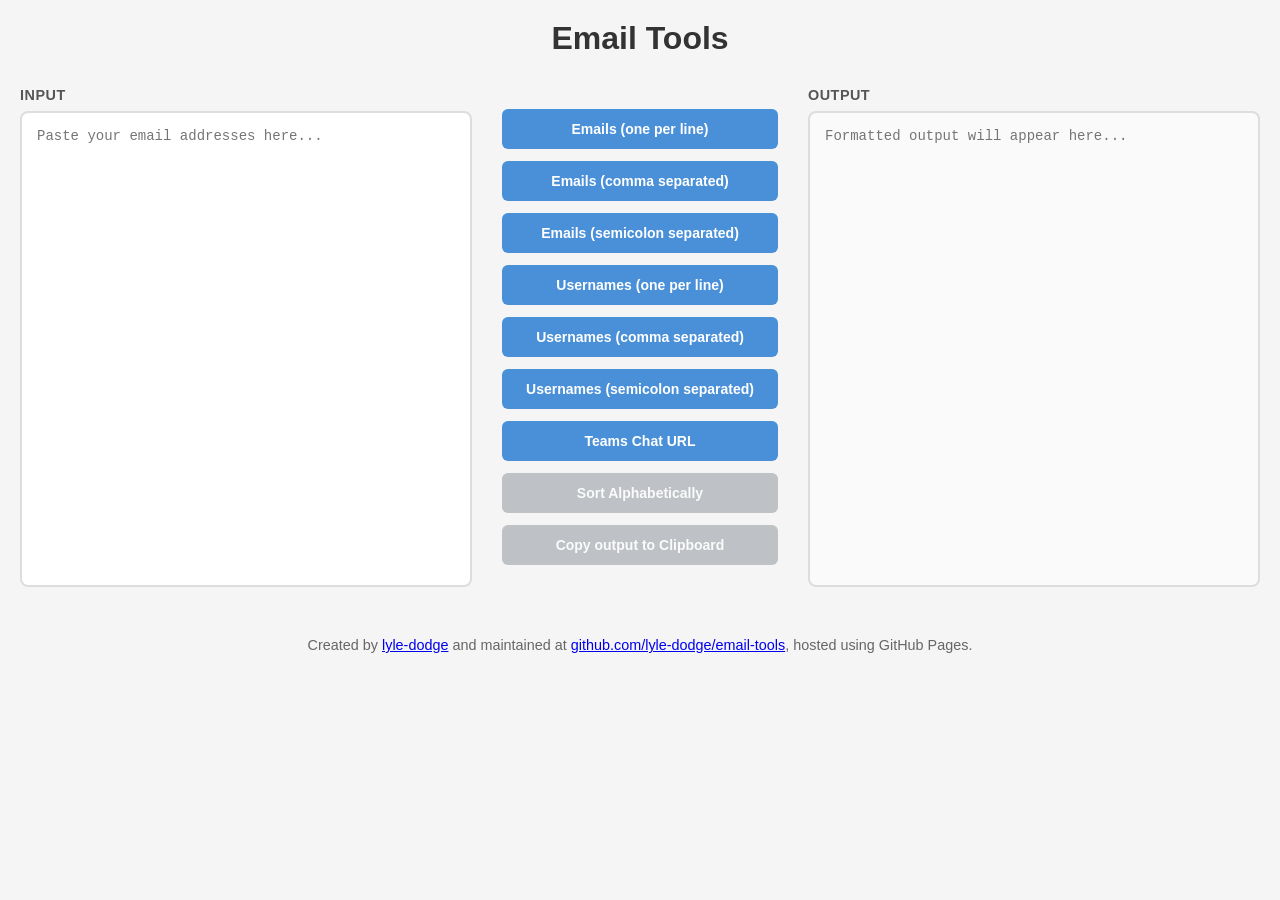
==== index.html @ 37d81e1d "deploy: 724361c0d045cb1bf3214fdea4e7995f1c72b9e2" ====
<!DOCTYPE html>
<html lang="en">
<head>
    <meta charset="UTF-8">
    <meta name="viewport" content="width=device-width, initial-scale=1.0">
    <title>Email Tools</title>
    <link rel="stylesheet" href="styles.css">
</head>
<body>
    <div class="container">
        <h1>Email Tools</h1>
        <div class="main-content">
            <div class="textbox-container">
                <label for="input-text">Input</label>
                <textarea id="input-text" placeholder="Paste your email addresses here..."></textarea>
            </div>
            
            <div class="buttons-container">
                <button id="btn-emails-newline">Emails (one per line)</button>
                <button id="btn-emails-comma">Emails (comma separated)</button>
                <button id="btn-emails-semicolon">Emails (semicolon separated)</button>
                <button id="btn-usernames-newline">Usernames (one per line)</button>
                <button id="btn-usernames-comma">Usernames (comma separated)</button>
                <button id="btn-usernames-semicolon">Usernames (semicolon separated)</button>
                <button id="btn-teams-url">Teams Chat URL</button>
                <!-- <button id="btn-slack-url">Slack Chat URL</button> -->
                <!-- <button id="btn-google-url">Google Chat URL</button> -->
                <button id="btn-sort" disabled>Sort Alphabetically</button>
                <button id="btn-copy" disabled>Copy output to Clipboard</button>
            </div>
            
            <div class="textbox-container">
                <label for="output-text">Output</label>
                <textarea id="output-text" placeholder="Formatted output will appear here..." readonly></textarea>
            </div>
        </div>
        <div class="footer-info">
            Created by <a target="_blank" href="https://github.com/lyle-dodge">lyle-dodge</a> and maintained at <a target="_blank" href="https://github.com/lyle-dodge/email-tools">github.com/lyle-dodge/email-tools</a>, hosted using GitHub Pages.
        </div>
    </div>
    <script src="app.js"></script>
</body>
</html>
---- styles.css ----
* {
    margin: 0;
    padding: 0;
    box-sizing: border-box;
}

body {
    font-family: -apple-system, BlinkMacSystemFont, 'Segoe UI', Roboto, Oxygen, Ubuntu, Cantarell, sans-serif;
    background-color: #f5f5f5;
    min-height: 100vh;
    padding: 20px;
}

.container {
    max-width: 1400px;
    margin: 0 auto;
}

h1 {
    text-align: center;
    color: #333;
    margin-bottom: 30px;
    font-size: 2rem;
}

.main-content {
    display: flex;
    gap: 20px;
    align-items: stretch;
    min-height: 500px;
}

.textbox-container {
    flex: 1;
    display: flex;
    flex-direction: column;
}

.textbox-container label {
    font-weight: 600;
    color: #555;
    margin-bottom: 8px;
    font-size: 0.9rem;
    text-transform: uppercase;
    letter-spacing: 0.5px;
}

textarea {
    flex: 1;
    padding: 15px;
    font-family: 'Consolas', 'Monaco', 'Courier New', monospace;
    font-size: 14px;
    border: 2px solid #ddd;
    border-radius: 8px;
    resize: none;
    background-color: #fff;
    transition: border-color 0.2s, box-shadow 0.2s;
}

textarea:focus {
    outline: none;
    border-color: #4a90d9;
    box-shadow: 0 0 0 3px rgba(74, 144, 217, 0.1);
}

textarea[readonly] {
    background-color: #fafafa;
}

.buttons-container {
    display: flex;
    flex-direction: column;
    justify-content: center;
    gap: 12px;
    padding: 20px 10px;
}

button {
    padding: 12px 24px;
    font-size: 14px;
    font-weight: 600;
    color: #fff;
    background-color: #4a90d9;
    border: none;
    border-radius: 6px;
    cursor: pointer;
    transition: background-color 0.2s, transform 0.1s;
    white-space: nowrap;
}

button:hover {
    background-color: #357abd;
}

button:active {
    transform: scale(0.98);
}

button:disabled {
    opacity: 0.6;
    cursor: not-allowed;
    background-color: #9aa0a6 !important;
    color: #ffffff;
}

button:disabled:hover {
    background-color: #9aa0a6 !important;
}

button:disabled:active {
    transform: none;
}

#btn-clear {
    background-color: #e74c3c;
}

#btn-clear:hover {
    background-color: #c0392b;
}

#btn-copy {
    background-color: #27ae60;
}

#btn-copy:hover {
    background-color: #1e8449;
}

@media (max-width: 900px) {
    .main-content {
        flex-direction: column;
    }
    
    .buttons-container {
        flex-direction: row;
        flex-wrap: wrap;
        justify-content: center;
    }
    
    textarea {
        min-height: 200px;
    }
}

.footer-info {
    text-align: center;
    margin-top: 30px;
    padding: 20px;
    color: #666;
    font-size: 0.9rem;
}
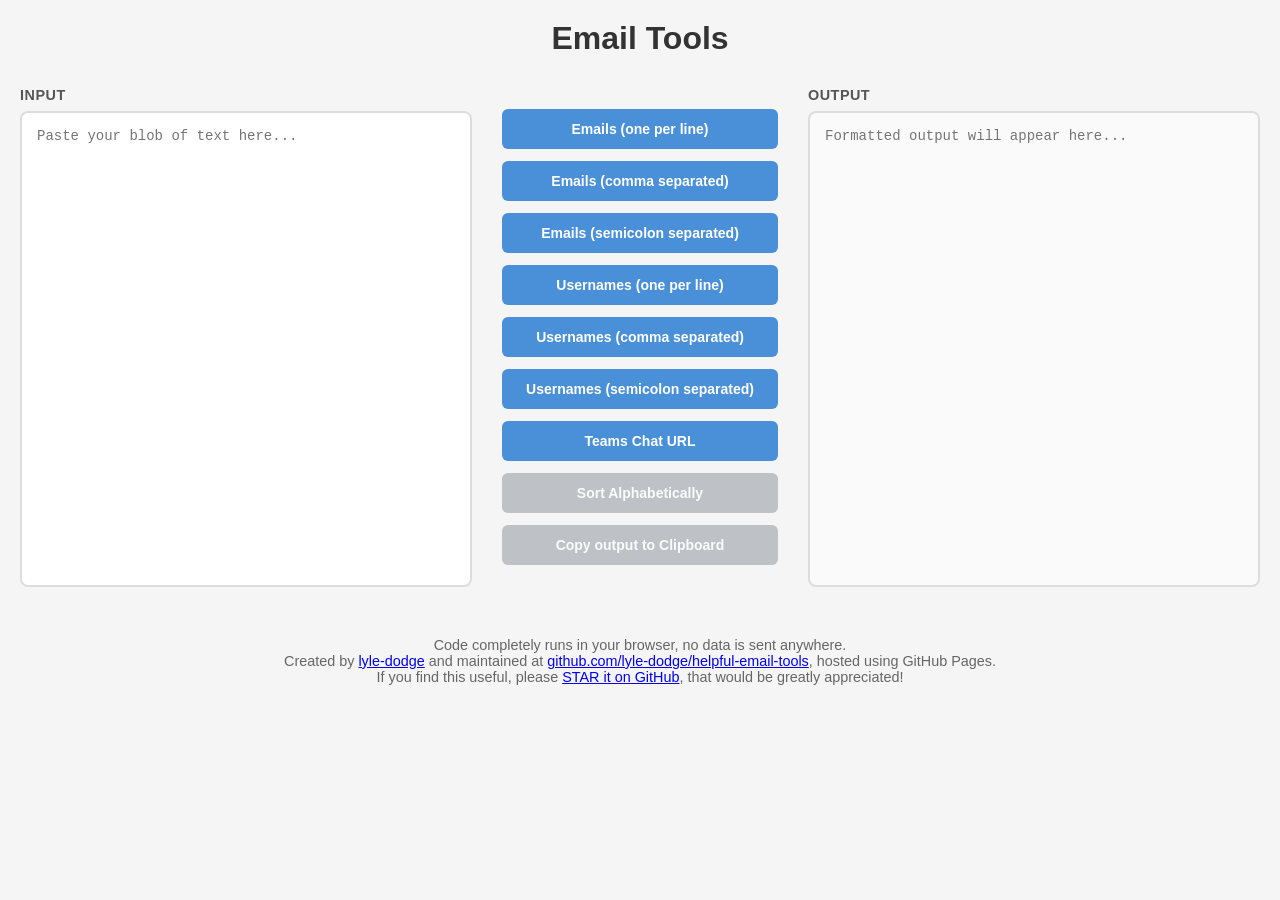
==== commit e129d1f6: "deploy: 57228165d980258d385389c05e966c90f84501c3" ====
--- a/index.html
+++ b/index.html
@@ -3,7 +3,7 @@
 <head>
     <meta charset="UTF-8">
     <meta name="viewport" content="width=device-width, initial-scale=1.0">
-    <title>Email Tools</title>
+    <title>Helpful Email Tools</title>
     <link rel="stylesheet" href="styles.css">
 </head>
 <body>
@@ -12,7 +12,7 @@
         <div class="main-content">
             <div class="textbox-container">
                 <label for="input-text">Input</label>
-                <textarea id="input-text" placeholder="Paste your email addresses here..."></textarea>
+                <textarea id="input-text" placeholder="Paste your blob of text here..."></textarea>
             </div>
             
             <div class="buttons-container">
@@ -35,7 +35,9 @@
             </div>
         </div>
         <div class="footer-info">
-            Created by <a target="_blank" href="https://github.com/lyle-dodge">lyle-dodge</a> and maintained at <a target="_blank" href="https://github.com/lyle-dodge/email-tools">github.com/lyle-dodge/email-tools</a>, hosted using GitHub Pages.
+            Code completely runs in your browser, no data is sent anywhere. <br/>
+            Created by <a target="_blank" href="https://github.com/lyle-dodge">lyle-dodge</a> and maintained at <a target="_blank" href="https://github.com/lyle-dodge/helpful-email-tools">github.com/lyle-dodge/helpful-email-tools</a>, hosted using GitHub Pages.<br/>
+            If you find this useful, please <a target="_blank" href="https://github.com/lyle-dodge/helpful-email-tools">STAR it on GitHub</a>, that would be greatly appreciated!
         </div>
     </div>
     <script src="app.js"></script>
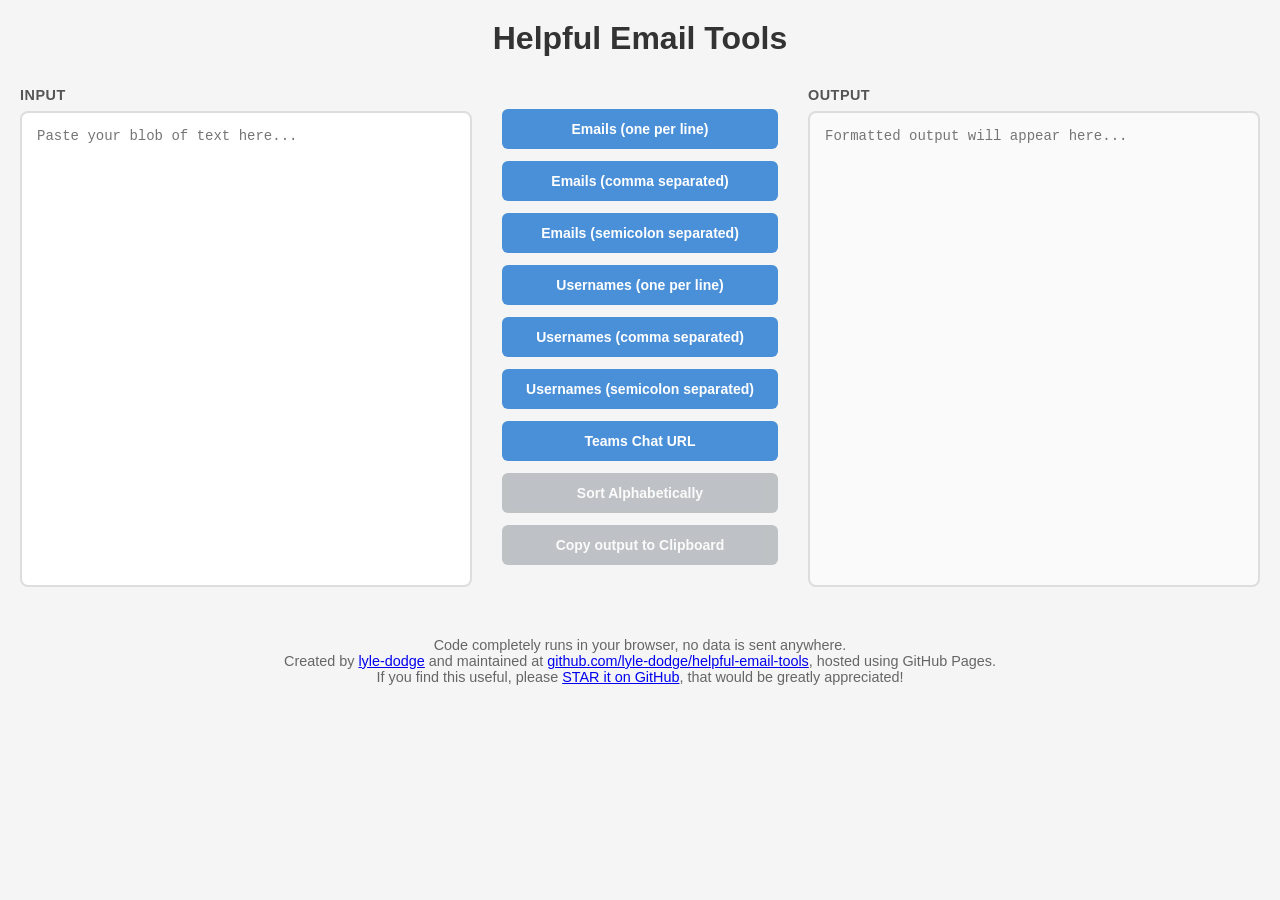
==== commit 3b12b3f6: "deploy: 2d51846d2bcbf0d12ba111be3898dfcf81b91da8" ====
--- a/index.html
+++ b/index.html
@@ -8,7 +8,7 @@
 </head>
 <body>
     <div class="container">
-        <h1>Email Tools</h1>
+        <h1>Helpful Email Tools</h1>
         <div class="main-content">
             <div class="textbox-container">
                 <label for="input-text">Input</label>
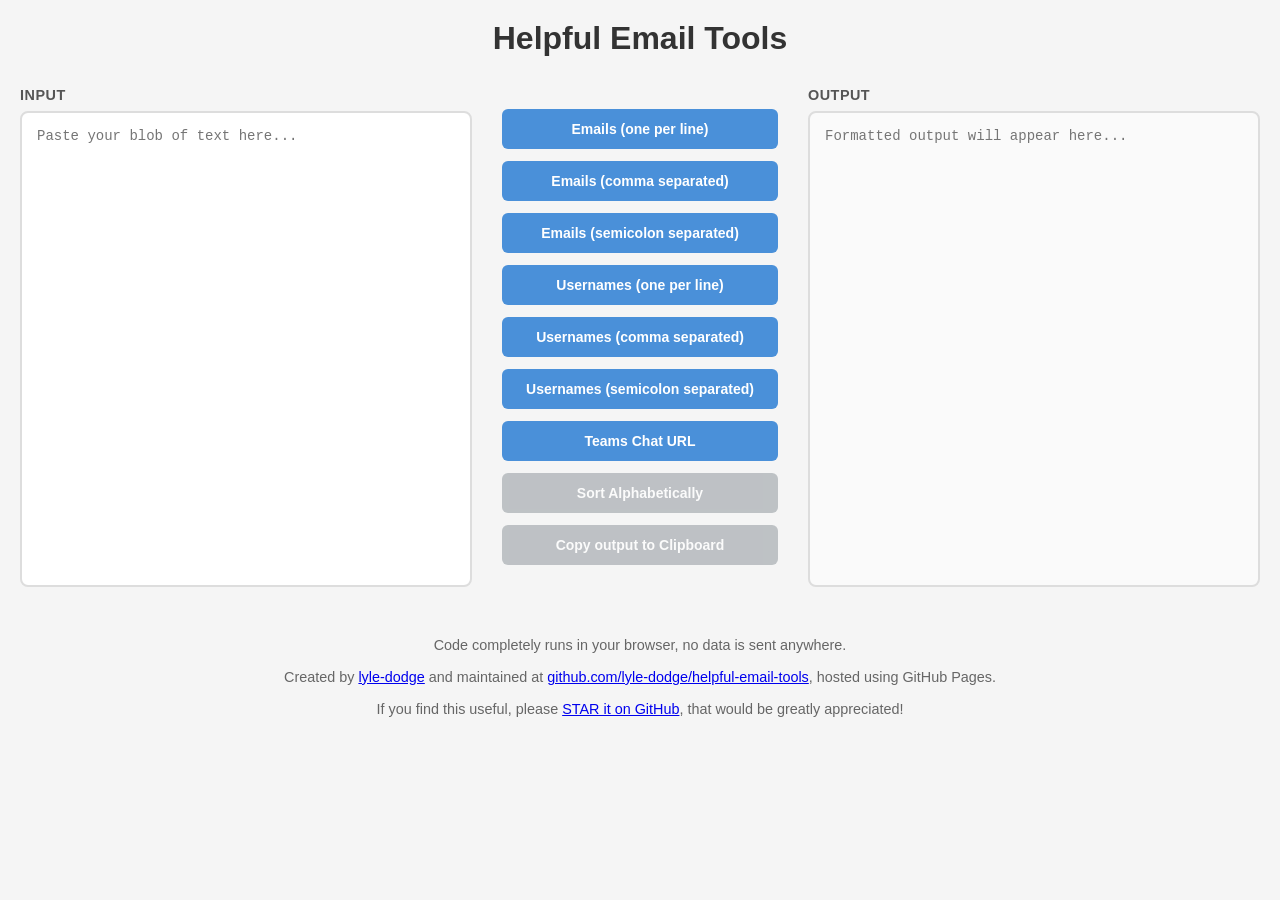
==== commit d2be0e43: "deploy: 87b06c459cc4f48bc214b6f6d9c834a41094c81f" ====
--- a/index.html
+++ b/index.html
@@ -35,8 +35,8 @@
             </div>
         </div>
         <div class="footer-info">
-            Code completely runs in your browser, no data is sent anywhere. <br/>
-            Created by <a target="_blank" href="https://github.com/lyle-dodge">lyle-dodge</a> and maintained at <a target="_blank" href="https://github.com/lyle-dodge/helpful-email-tools">github.com/lyle-dodge/helpful-email-tools</a>, hosted using GitHub Pages.<br/>
+            Code completely runs in your browser, no data is sent anywhere. <br/><br/>
+            Created by <a target="_blank" href="https://github.com/lyle-dodge">lyle-dodge</a> and maintained at <a target="_blank" href="https://github.com/lyle-dodge/helpful-email-tools">github.com/lyle-dodge/helpful-email-tools</a>, hosted using GitHub Pages.<br/><br/>
             If you find this useful, please <a target="_blank" href="https://github.com/lyle-dodge/helpful-email-tools">STAR it on GitHub</a>, that would be greatly appreciated!
         </div>
     </div>
